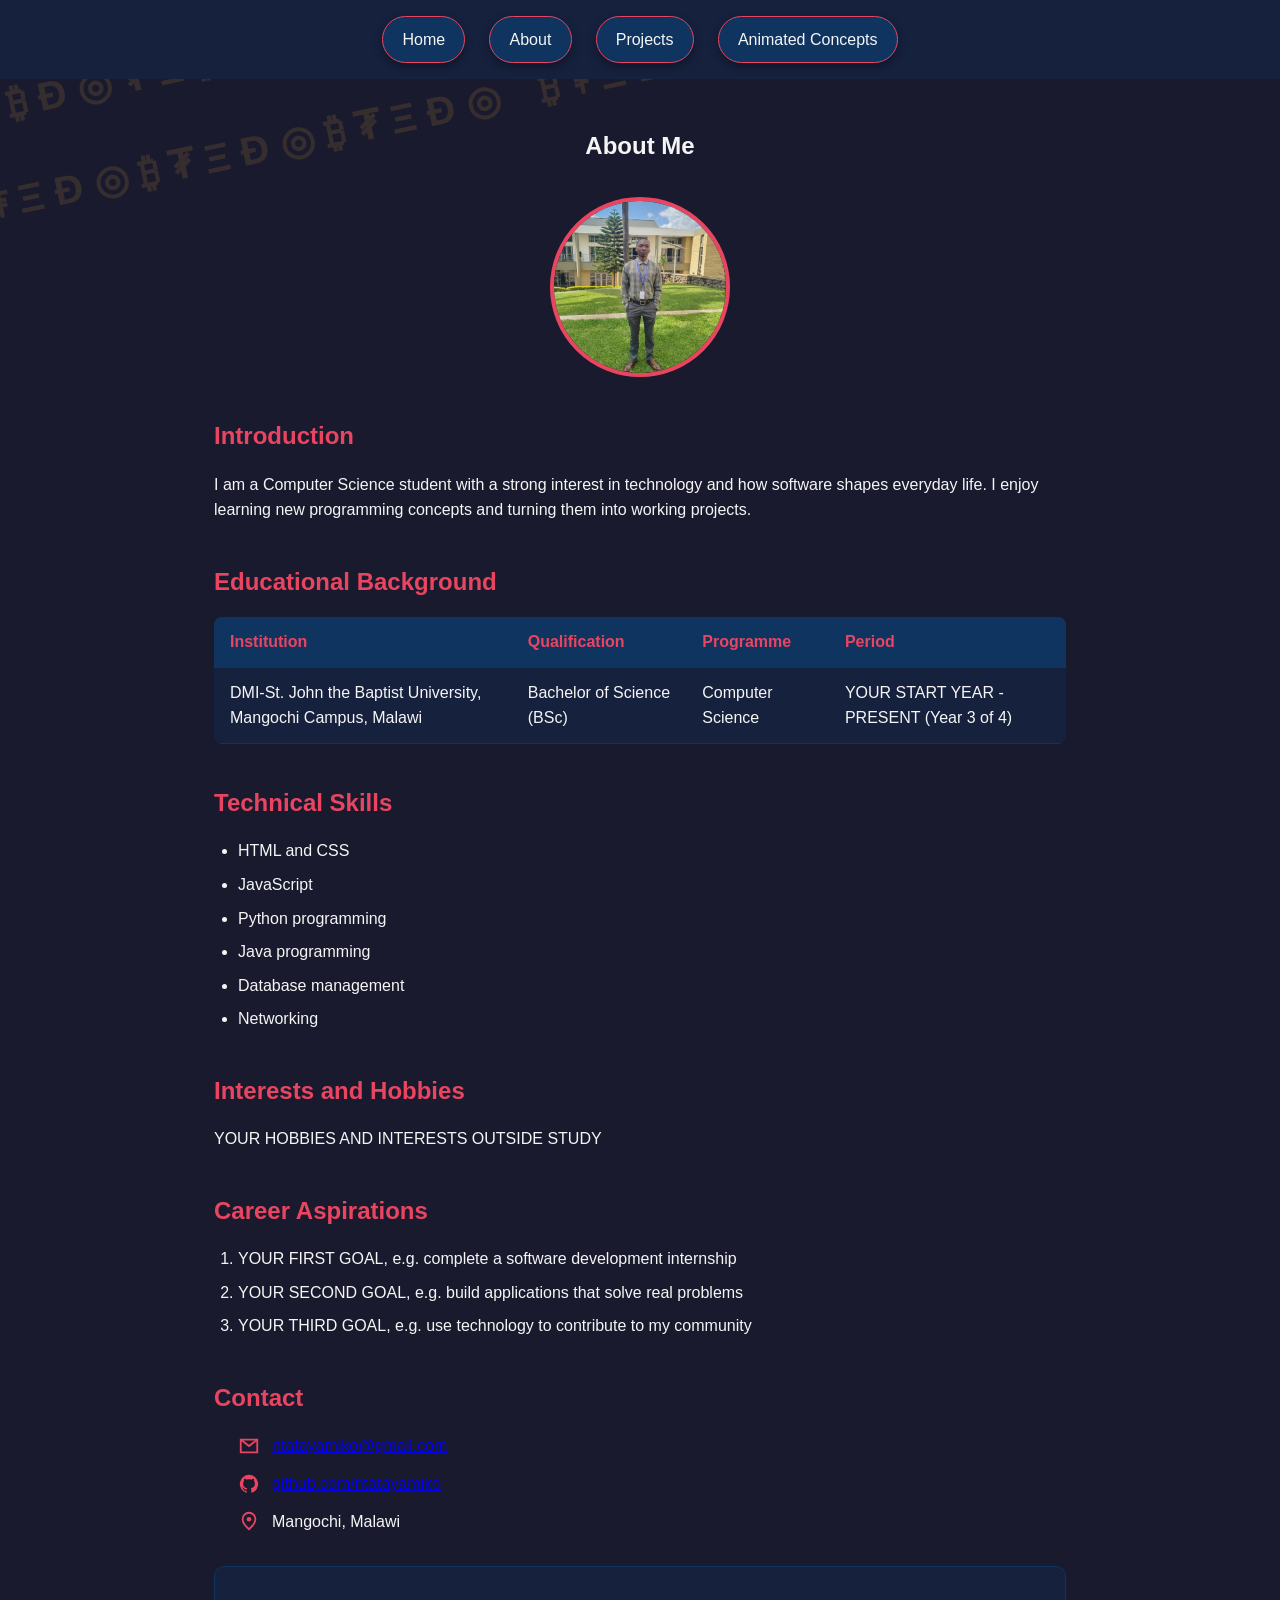
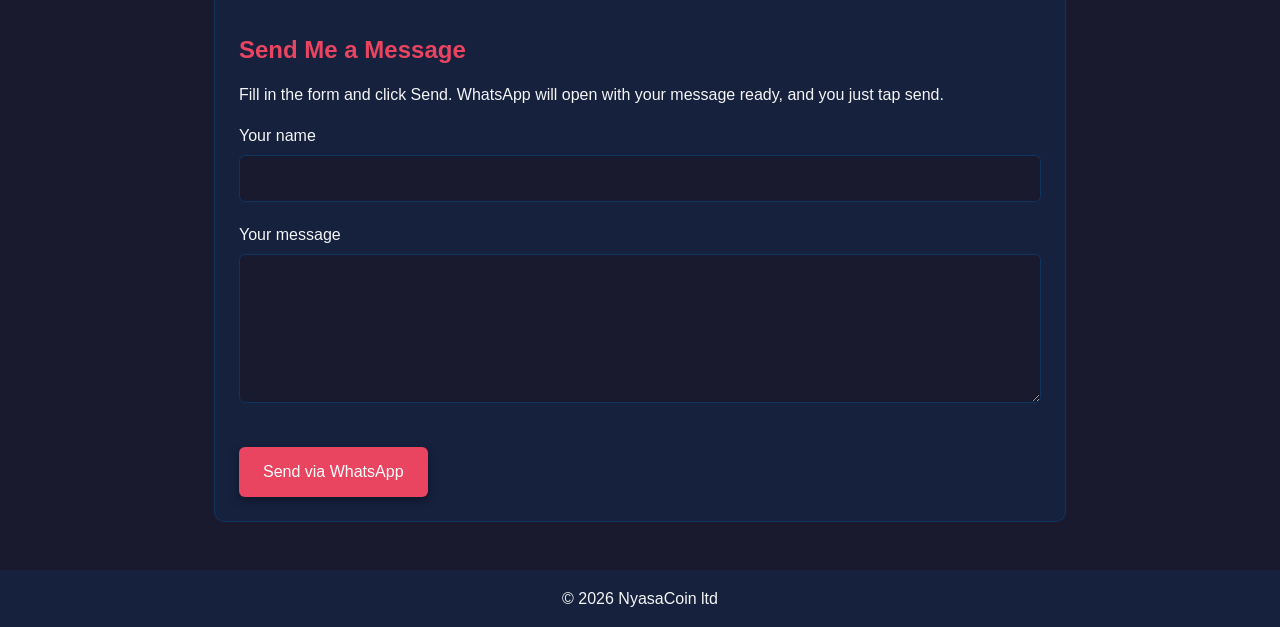
==== about.html @ 88084953 "new theme" ====
<!DOCTYPE html>
<html lang="en">
<head>
  <meta charset="UTF-8">
  <meta name="viewport" content="width=device-width, initial-scale=1.0">
  <title>About | Yamiko Ntata</title>
  <link rel="stylesheet" href="css/style.css">
</head>
<body>

  <header>
    <nav>
      <a href="index.html">Home</a>
      <a href="about.html">About</a>
      <a href="projects.html">Projects</a>
      <a href="animations.html">Animated Concepts</a>
    </nav>
  </header>

  <div class="coin-bg" aria-hidden="true">
  <div class="coin-line">
    <span>₿ Ξ ₮ ◎ Ð ₿ Ξ ₮ ◎ Ð ₿ Ξ ₮ ◎ Ð</span>
    <span>₿ Ξ ₮ ◎ Ð ₿ Ξ ₮ ◎ Ð ₿ Ξ ₮ ◎ Ð</span>
  </div>
  <div class="coin-line line-2">
    <span>Ð ◎ ₮ Ξ ₿ Ð ◎ ₮ Ξ ₿ Ð ◎ ₮ Ξ ₿</span>
    <span>Ð ◎ ₮ Ξ ₿ Ð ◎ ₮ Ξ ₿ Ð ◎ ₮ Ξ ₿</span>
  </div>
  <div class="coin-line line-3">
    <span>₿ NyasaCoin ltd ₮ Ξ Ð ◎ ₿ ₮ Ξ Ð ◎ ₿ ₮ Ξ Ð ◎</span>
    <span>₿ ₮ Ξ Ð ◎ ₿ ₮ Ξ Ð ◎ ₿ ₮ Ξ Ð ◎</span>
  </div>
  </div>

  <main>
    <section class="about">
      <h1>About Me</h1>

      <img src="images/profile.jpg" alt="Portrait photo of Yamiko Ntata" class="profile-photo">

      <h2>Introduction</h2>
      <p>I am a Computer Science student with a strong interest in technology and how software shapes everyday life. I enjoy learning new programming concepts and turning them into working projects.</p>

      <h2>Educational Background</h2>
    <div class="table-wrapper">
      <table>
    <thead>
          <tr>
            <th>Institution</th>
            <th>Qualification</th>
            <th>Programme</th>
            <th>Period</th>
          </tr>
        </thead>
        <tbody>
          <tr>
            <td>DMI-St. John the Baptist University, Mangochi Campus, Malawi</td>
            <td>Bachelor of Science (BSc)</td>
            <td>Computer Science</td>
            <td>YOUR START YEAR - PRESENT (Year 3 of 4)</td>
          </tr>
        </tbody>
      </table>
    </div>

      <h2>Technical Skills</h2>
      <ul>
        <li>HTML and CSS</li>
        <li>JavaScript</li>
        <li>Python programming</li>
        <li>Java programming</li>
        <li>Database management</li>
        <li>Networking</li>
      </ul>

      <h2>Interests and Hobbies</h2>
      <p>YOUR HOBBIES AND INTERESTS OUTSIDE STUDY</p>

      <h2>Career Aspirations</h2>
      <ol>
        <li>YOUR FIRST GOAL, e.g. complete a software development internship</li>
        <li>YOUR SECOND GOAL, e.g. build applications that solve real problems</li>
        <li>YOUR THIRD GOAL, e.g. use technology to contribute to my community</li>
      </ol>

      <h2>Contact</h2>
<ul class="contact-list">
  <li>
    <svg class="contact-icon" viewBox="0 0 24 24" aria-hidden="true">
      <path d="M3 5h18v14H3z" fill="none" stroke="currentColor" stroke-width="2"/>
      <path d="M3 5l9 7 9-7" fill="none" stroke="currentColor" stroke-width="2"/>
    </svg>
    <a href="mailto:ntatayamiko@gmail.com">ntatayamiko@gmail.com</a>
  </li>
  <li>
    <svg class="contact-icon" viewBox="0 0 24 24" aria-hidden="true">
      <path d="M12 2a10 10 0 0 0-3.16 19.49c.5.09.68-.22.68-.48v-1.7c-2.78.6-3.37-1.34-3.37-1.34-.45-1.16-1.11-1.47-1.11-1.47-.91-.62.07-.61.07-.61 1 .07 1.53 1.03 1.53 1.03.9 1.52 2.34 1.08 2.91.83.09-.65.35-1.08.63-1.33-2.22-.25-4.55-1.11-4.55-4.94 0-1.09.39-1.98 1.03-2.68-.1-.25-.45-1.27.1-2.64 0 0 .84-.27 2.75 1.02a9.6 9.6 0 0 1 5 0c1.91-1.29 2.75-1.02 2.75-1.02.55 1.37.2 2.39.1 2.64.64.7 1.03 1.59 1.03 2.68 0 3.84-2.34 4.68-4.57 4.93.36.31.68.92.68 1.85v2.74c0 .27.18.58.69.48A10 10 0 0 0 12 2z" fill="currentColor"/>
    </svg>
    <a href="https://github.com/ntatayamiko" target="_blank" rel="noopener">github.com/ntatayamiko</a>
  </li>
  <li>
    <svg class="contact-icon" viewBox="0 0 24 24" aria-hidden="true">
      <path d="M12 21s-7-6.2-7-11a7 7 0 0 1 14 0c0 4.8-7 11-7 11z" fill="none" stroke="currentColor" stroke-width="2"/>
      <circle cx="12" cy="10" r="2.5" fill="currentColor"/>
    </svg>
    <span>Mangochi, Malawi</span>
  </li>
</ul>

    <div class="message-box" id="contact-form">
      <h2>Send Me a Message</h2>
      <p>Fill in the form and click Send. WhatsApp will open with your message ready, and you just tap send.</p>

    <form id="whatsapp-form" class="admin-form">
      <label>Your name <input type="text" id="sender-name" required></label>
      <label>Your message <textarea id="sender-message" rows="5" required></textarea></label>
      <button type="submit" class="button">Send via WhatsApp</button>
    </form>
    </div>
    </section>
  </main>

  <footer>
    <p>&copy; 2026 NyasaCoin ltd</p>
  </footer>

</body>
</html>
---- css/style.css ----
/* Reset default browser spacing so layouts behave predictably */
* {
  box-sizing: border-box;
  margin: 0;
  padding: 0;
}

body {
  font-family: Arial, Helvetica, sans-serif;
  line-height: 1.6;
  color: #f5f5f5;
  background-color: #1a1a2e;
}

header nav {
  display: flex;
  justify-content: center;
  gap: 1.5rem;
  padding: 1rem;
  background-color: #16213e;
}

header nav a {
  color: #f5f5f5;
  text-decoration: none;
}

header nav a:hover {
  color: #e94560;
}

/* Hero section: photo as background with a dark overlay for readability */
.hero {
  min-height: 80vh;
  display: flex;
  flex-direction: column;
  justify-content: center;
  align-items: center;
  text-align: center;
  padding: 2rem;
  background-image:
    linear-gradient(rgba(26, 26, 46, 0.7), rgba(26, 26, 46, 0.9)),
    url("../images/background.jpg");
  background-size: cover;
  background-position: center;
}

.hero h1 {
  font-size: 3rem;
}

.button {
  display: inline-block;
  margin-top: 1.5rem;
  padding: 0.75rem 1.5rem;
  background-color: #e94560;
  color: #ffffff;
  text-decoration: none;
  border-radius: 6px;
  transition: transform 0.2s ease;
}

.button:hover {
  transform: scale(1.05);
}

footer {
  text-align: center;
  padding: 1rem;
  background-color: #16213e;
}

#typed-text {
  border-right: 3px solid #e94560;
  padding-right: 4px;
  animation: blink 0.8s step-end infinite;
}

@keyframes blink {
  50% {
    border-color: transparent;
  }
}

/* About page layout */
.about {
  max-width: 900px;
  margin: 0 auto;
  padding: 3rem 1.5rem;
}

.about h1 {
  text-align: center;
  margin-bottom: 2rem;
}

.about h2 {
  color: #e94560;
  margin-top: 2.5rem;
  margin-bottom: 1rem;
}

.about ul,
.about ol {
  margin-left: 1.5rem;
}

.about li {
  margin-bottom: 0.5rem;
}

/* Profile photo: circular crop with a border */
.profile-photo {
  display: block;
  width: 180px;
  height: 180px;
  object-fit: cover;
  border-radius: 50%;
  border: 4px solid #e94560;
  margin: 0 auto 2rem;
}

/* Education table */
table {
  width: 100%;
  border-collapse: collapse;
  background-color: #16213e;
  border-radius: 8px;
  overflow: hidden;
}

th,
td {
  padding: 0.75rem 1rem;
  text-align: left;
  border-bottom: 1px solid #0f3460;
}

th {
  background-color: #0f3460;
  color: #e94560;
}

tbody tr:hover {
  background-color: #1f2b4d;
}

/* On small screens, let the table scroll sideways instead of squashing */
@media (max-width: 600px) {
  .table-wrapper {
    overflow-x: auto;
  }
}

/* Animated Concepts page */
.animations-page {
  max-width: 900px;
  margin: 0 auto;
  padding: 3rem 1.5rem;
}

.animations-page h1 {
  text-align: center;
  margin-bottom: 2rem;
}

.demo-block {
  background-color: #16213e;
  border-radius: 8px;
  padding: 1.5rem;
  margin-bottom: 2rem;
}

.demo-block h2 {
  color: #e94560;
  margin-bottom: 1rem;
}

/* Scroll reveal: hidden until JavaScript adds "visible" */
.reveal {
  opacity: 0;
  transform: translateY(30px);
  transition: opacity 0.6s ease, transform 0.6s ease;
}

.reveal.visible {
  opacity: 1;
  transform: translateY(0);
}

/* Hover effects */
.card-row {
  display: flex;
  flex-wrap: wrap;
  gap: 1rem;
}

.demo-card {
  flex: 1 1 200px;
  padding: 1.5rem;
  background-color: #0f3460;
  border-radius: 8px;
  transition: transform 0.3s ease, box-shadow 0.3s ease, background-color 0.3s ease;
}

.demo-card:hover {
  transform: scale(1.05);
  box-shadow: 0 8px 20px rgba(233, 69, 96, 0.4);
}

.demo-card:nth-child(3):hover {
  background-color: #e94560;
}

/* Skill bars */
.skill {
  margin-bottom: 1rem;
}

.skill-track {
  background-color: #1a1a2e;
  border-radius: 999px;
  height: 14px;
  overflow: hidden;
}

.skill-fill {
  height: 100%;
  width: 0;
  background-color: #e94560;
  border-radius: 999px;
  transition: width 1.2s ease;
}

/* Respect users who turn off motion in their device settings */
@media (prefers-reduced-motion: reduce) {
  .reveal,
  .skill-fill,
  .demo-card {
    transition: none;
  }
}

/* Projects page */
.projects {
  max-width: 1000px;
  margin: 0 auto;
  padding: 3rem 1.5rem;
}

.projects > h1 {
  text-align: center;
  margin-bottom: 1rem;
}

.projects > p {
  text-align: center;
  margin-bottom: 2rem;
}

/* Project cards: lift and glow on hover */
.project-card {
  background-color: #16213e;
  border: 1px solid #0f3460;
  border-radius: 10px;
  padding: 1.5rem;
  margin-bottom: 2rem;
  transition: transform 0.3s ease, box-shadow 0.3s ease;
}

.project-card:hover {
  transform: translateY(-6px);
  box-shadow: 0 10px 25px rgba(233, 69, 96, 0.3);
}

.project-card img {
  display: block;
  width: 100%;
  height: auto;
  border-radius: 8px;
  margin-bottom: 1rem;
}

.project-card h2 {
  color: #e94560;
  margin-bottom: 0.75rem;
}

.project-card ul {
  margin-left: 1.5rem;
  margin-bottom: 1rem;
}

/* Keep the navigation bar visible at the top while scrolling */
header {
  position: sticky;
  top: 0;
  z-index: 100;
  background-color: #16213e;
}

/* Navigation links styled as buttons */
header nav a {
  display: inline-block;
  padding: 0.6rem 1.2rem;
  color: #f5f5f5;
  background-color: #0f3460;
  border: 1px solid #e94560;
  border-radius: 999px;
  text-decoration: none;
  transition: background-color 0.3s ease, transform 0.2s ease;
}

header nav a:hover {
  background-color: #e94560;
  transform: translateY(-2px);
}

/* Highlight the link for the page the visitor is on */
header nav a[aria-current="page"] {
  background-color: #e94560;
}

/* Floating nav buttons: a gentle bob, lifting and glowing on hover */
@keyframes float {
  0%, 100% {
    transform: translateY(0);
  }
  50% {
    transform: translateY(-4px);
  }
}

header nav a {
  animation: float 3s ease-in-out infinite;
  box-shadow: 0 4px 10px rgba(0, 0, 0, 0.35);
}

header nav a:hover {
  transform: translateY(-6px);
  box-shadow: 0 10px 22px rgba(233, 69, 96, 0.45);
  animation-play-state: paused;
}

/* Respect visitors who turn off motion */
@media (prefers-reduced-motion: reduce) {
  header nav a {
    animation: none;
  }
}

/* Shared floating motion for buttons and containers */
@keyframes float-soft {
  0%, 100% {
    transform: translateY(0);
  }
  50% {
    transform: translateY(-3px);
  }
}

/* Buttons across all pages */
.button {
  animation: float-soft 3s ease-in-out infinite;
  box-shadow: 0 4px 10px rgba(0, 0, 0, 0.35);
}

.button:hover {
  transform: translateY(-5px);
  box-shadow: 0 10px 22px rgba(233, 69, 96, 0.45);
  animation-play-state: paused;
}

/* Containers: a slower bob, with the shadow lifting on hover */
.project-card,
.demo-card,
.demo-block {
  animation: float-soft 6s ease-in-out infinite;
  box-shadow: 0 6px 16px rgba(0, 0, 0, 0.3);
}

.project-card:hover,
.demo-card:hover,
.demo-block:hover {
  animation-play-state: paused;
  box-shadow: 0 12px 28px rgba(233, 69, 96, 0.35);
}

/* Respect visitors who turn off motion */
@media (prefers-reduced-motion: reduce) {
  .button,
  .project-card,
  .demo-card,
  .demo-block {
    animation: none;
  }
}

/* Crypto coin background: tilted rows of coins scrolling in opposite directions */
.coin-bg {
  position: absolute;
  inset: -20%;
  overflow: hidden;
  opacity: 0.12;
  transform: rotate(-12deg);
  pointer-events: none;
  z-index: 0;
}

/* Keep the page content above the coins */
.content > main,
.content > footer {
  position: relative;
  z-index: 1;
}

.coin-line {
  display: flex;
  width: max-content;
  margin: 2rem 0;
  animation: coin-scroll 30s linear infinite;
}

.coin-line span {
  padding-right: 2.5rem;
  font-size: 2.5rem;
  font-weight: bold;
  color: #f7b731;
  white-space: nowrap;
}

.coin-line.line-2 {
  animation-direction: reverse;
  animation-duration: 45s;
}

.coin-line.line-3 {
  animation-duration: 20s;
}

@keyframes coin-scroll {
  from {
    transform: translateX(0);
  }
  to {
    transform: translateX(-50%);
  }
}

/* Respect visitors who turn off motion */
@media (prefers-reduced-motion: reduce) {
  .coin-line {
    animation: none;
  }
}

/* Contact message box on the About page */
.message-box {
  margin-top: 2rem;
  padding: 1.5rem;
  background-color: #16213e;
  border: 1px solid #0f3460;
  border-radius: 10px;
}

.message-box h2 {
  color: #e94560;
  margin-bottom: 0.75rem;
}

.message-box p {
  margin-bottom: 1rem;
}

/* Contact form: stack the fields vertically */
#whatsapp-form {
  display: flex;
  flex-direction: column;
  gap: 1.25rem;
  margin-top: 1rem;
}

#whatsapp-form label {
  display: flex;
  flex-direction: column;
  gap: 0.4rem;
  color: #f5f5f5;
}

#whatsapp-form input,
#whatsapp-form textarea {
  width: 100%;
  padding: 0.6rem;
  border-radius: 6px;
  border: 1px solid #0f3460;
  background-color: #1a1a2e;
  color: #f5f5f5;
  font: inherit;
}

#whatsapp-form textarea {
  min-height: 140px;
  resize: vertical;
}

#whatsapp-form .button {
  align-self: flex-start;
  border: none;
  cursor: pointer;
  font: inherit;
}

/* Contact list with icons */
.contact-list {
  list-style: none;
  margin-left: 0;
}

.contact-list li {
  display: flex;
  align-items: center;
  gap: 0.75rem;
  margin-bottom: 0.75rem;
}

.contact-icon {
  width: 22px;
  height: 22px;
  flex-shrink: 0;
  color: #e94560;
}

.contact-list a:hover .contact-icon,
.contact-list li:hover .contact-icon {
  transform: scale(1.15);
  transition: transform 0.2s ease;
}
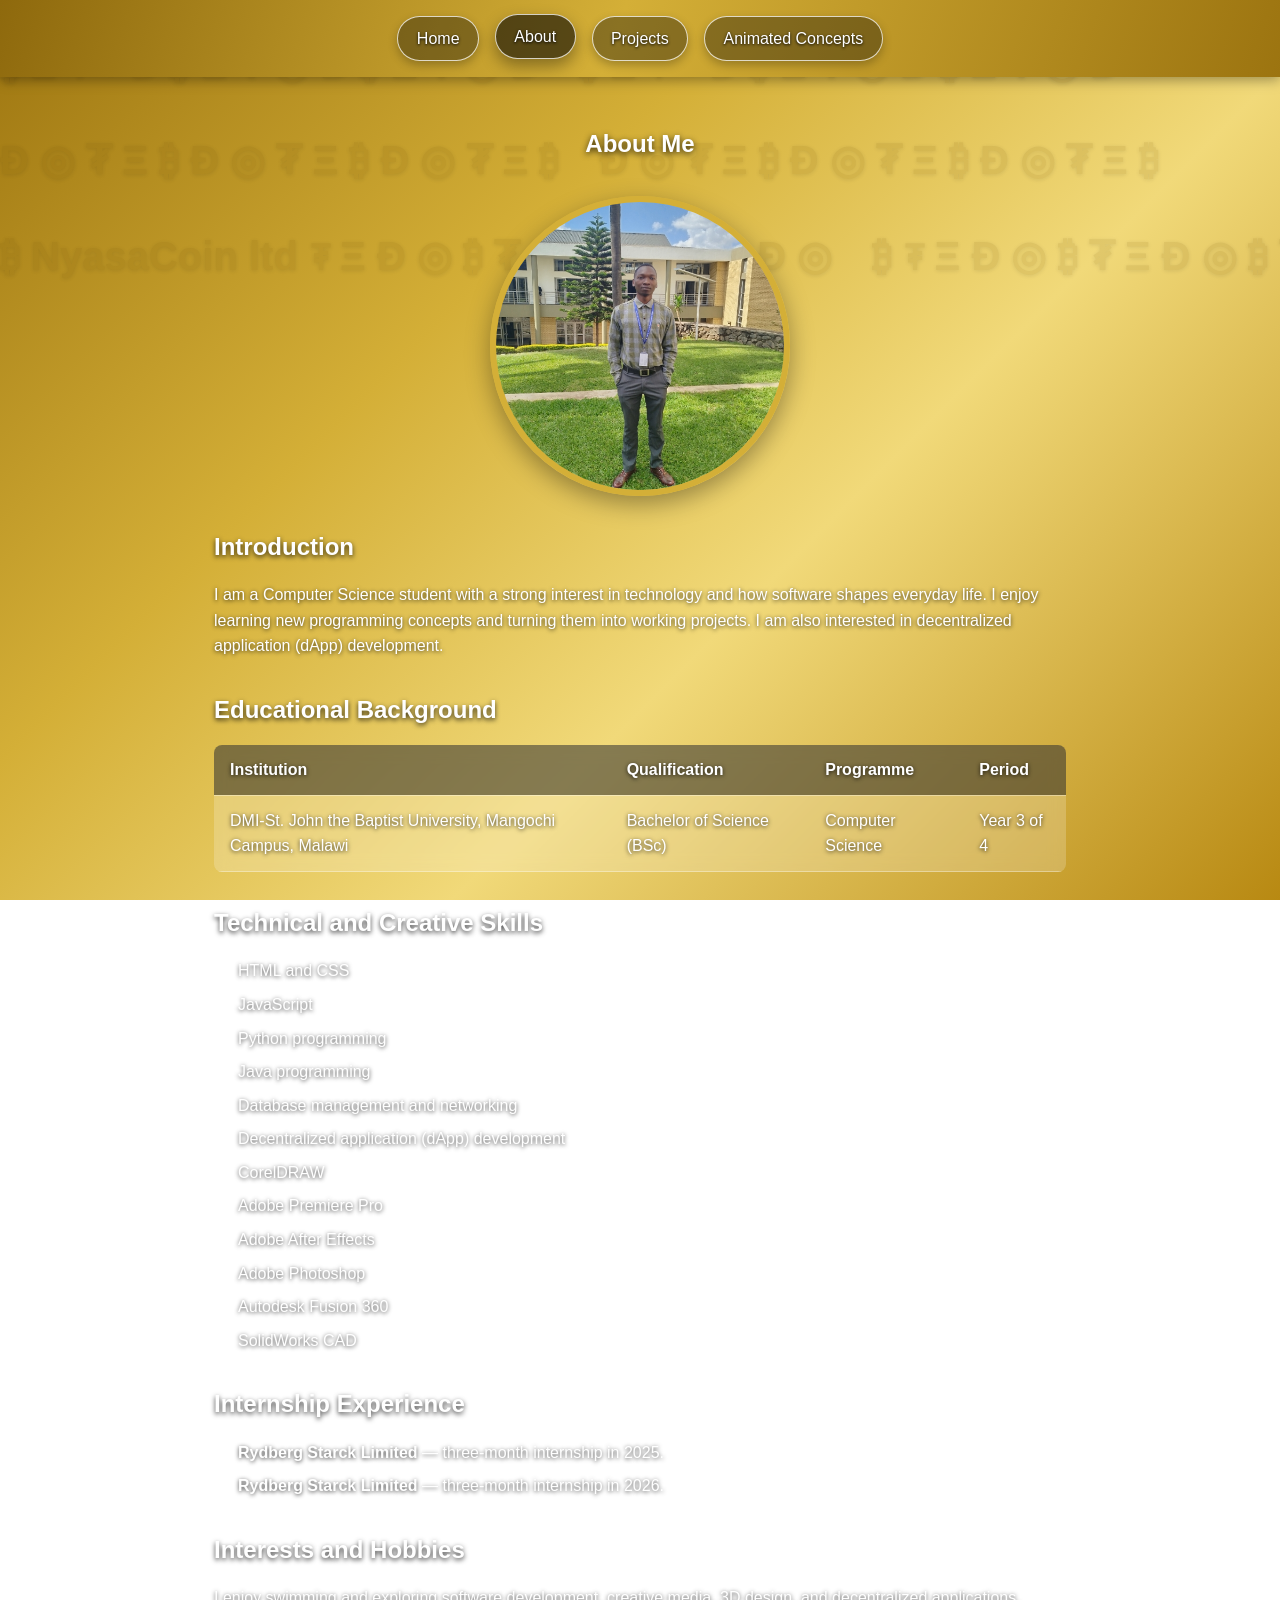
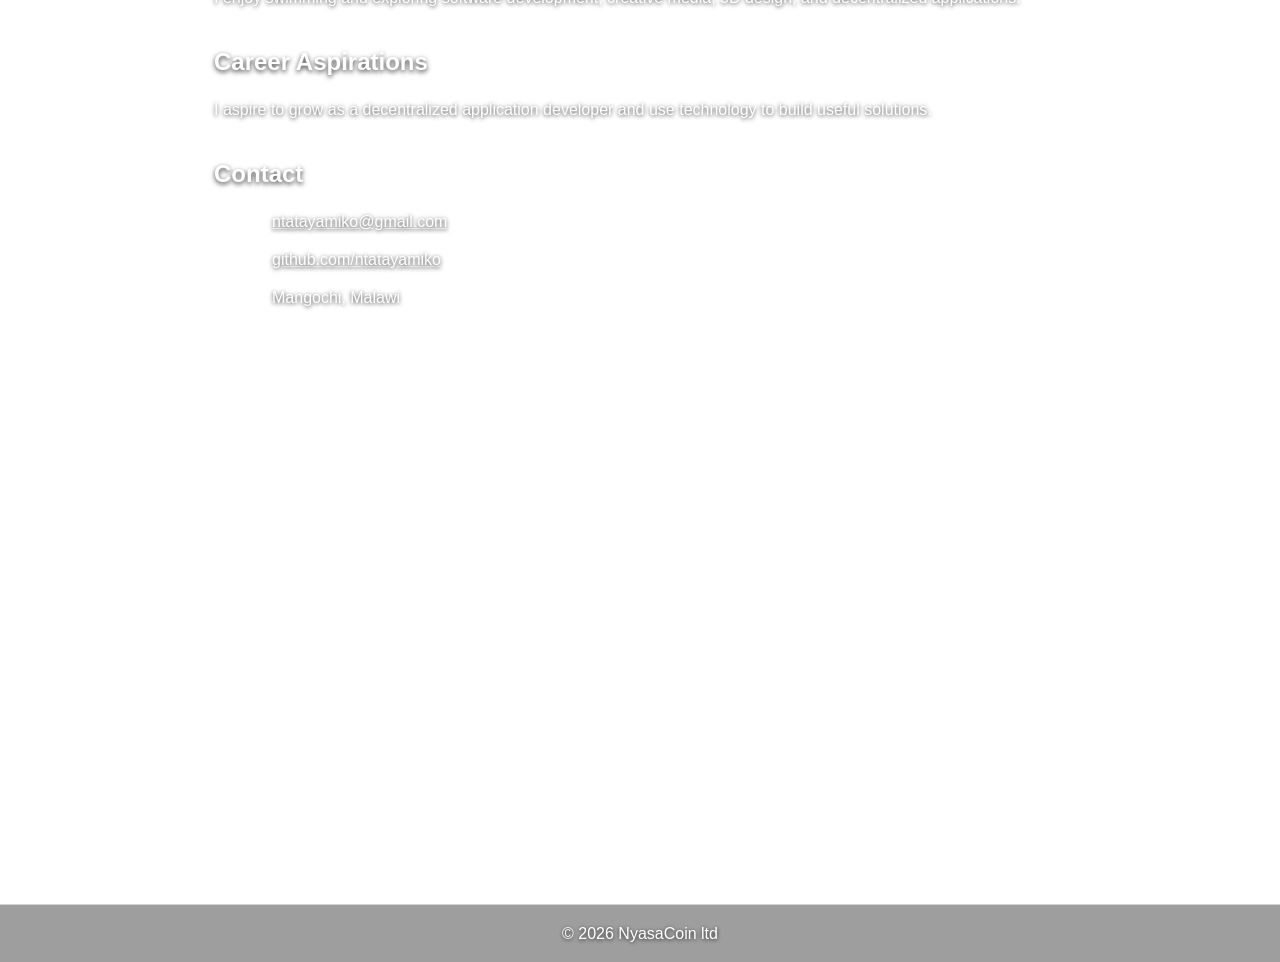
==== commit 981d192d: "Add creative and CAD skills, dApp development, internship history, and swimming hobby to About page" ====
--- a/about.html
+++ b/about.html
@@ -7,116 +7,121 @@
   <link rel="stylesheet" href="css/style.css">
 </head>
 <body>
-
   <header>
     <nav>
       <a href="index.html">Home</a>
-      <a href="about.html">About</a>
+      <a href="about.html" aria-current="page">About</a>
       <a href="projects.html">Projects</a>
       <a href="animations.html">Animated Concepts</a>
     </nav>
   </header>
 
   <div class="coin-bg" aria-hidden="true">
-  <div class="coin-line">
-    <span>₿ Ξ ₮ ◎ Ð ₿ Ξ ₮ ◎ Ð ₿ Ξ ₮ ◎ Ð</span>
-    <span>₿ Ξ ₮ ◎ Ð ₿ Ξ ₮ ◎ Ð ₿ Ξ ₮ ◎ Ð</span>
-  </div>
-  <div class="coin-line line-2">
-    <span>Ð ◎ ₮ Ξ ₿ Ð ◎ ₮ Ξ ₿ Ð ◎ ₮ Ξ ₿</span>
-    <span>Ð ◎ ₮ Ξ ₿ Ð ◎ ₮ Ξ ₿ Ð ◎ ₮ Ξ ₿</span>
-  </div>
-  <div class="coin-line line-3">
-    <span>₿ NyasaCoin ltd ₮ Ξ Ð ◎ ₿ ₮ Ξ Ð ◎ ₿ ₮ Ξ Ð ◎</span>
-    <span>₿ ₮ Ξ Ð ◎ ₿ ₮ Ξ Ð ◎ ₿ ₮ Ξ Ð ◎</span>
-  </div>
+    <div class="coin-line">
+      <span>₿ Ξ ₮ ◎ Ð ₿ Ξ ₮ ◎ Ð ₿ Ξ ₮ ◎ Ð</span>
+      <span>₿ Ξ ₮ ◎ Ð ₿ Ξ ₮ ◎ Ð ₿ Ξ ₮ ◎ Ð</span>
+    </div>
+    <div class="coin-line line-2">
+      <span>Ð ◎ ₮ Ξ ₿ Ð ◎ ₮ Ξ ₿ Ð ◎ ₮ Ξ ₿</span>
+      <span>Ð ◎ ₮ Ξ ₿ Ð ◎ ₮ Ξ ₿ Ð ◎ ₮ Ξ ₿</span>
+    </div>
+    <div class="coin-line line-3">
+      <span>₿ NyasaCoin ltd ₮ Ξ Ð ◎ ₿ ₮ Ξ Ð ◎ ₿ ₮ Ξ Ð ◎</span>
+      <span>₿ ₮ Ξ Ð ◎ ₿ ₮ Ξ Ð ◎ ₿ ₮ Ξ Ð ◎</span>
+    </div>
   </div>
 
   <main>
     <section class="about">
       <h1>About Me</h1>
-
       <img src="images/profile.jpg" alt="Portrait photo of Yamiko Ntata" class="profile-photo">
 
       <h2>Introduction</h2>
-      <p>I am a Computer Science student with a strong interest in technology and how software shapes everyday life. I enjoy learning new programming concepts and turning them into working projects.</p>
+      <p>I am a Computer Science student with a strong interest in technology and how software shapes everyday life. I enjoy learning new programming concepts and turning them into working projects. I am also interested in decentralized application (dApp) development.</p>
 
       <h2>Educational Background</h2>
-    <div class="table-wrapper">
-      <table>
-    <thead>
-          <tr>
-            <th>Institution</th>
-            <th>Qualification</th>
-            <th>Programme</th>
-            <th>Period</th>
-          </tr>
-        </thead>
-        <tbody>
-          <tr>
-            <td>DMI-St. John the Baptist University, Mangochi Campus, Malawi</td>
-            <td>Bachelor of Science (BSc)</td>
-            <td>Computer Science</td>
-            <td>YOUR START YEAR - PRESENT (Year 3 of 4)</td>
-          </tr>
-        </tbody>
-      </table>
-    </div>
+      <div class="table-wrapper">
+        <table>
+          <thead>
+            <tr>
+              <th>Institution</th>
+              <th>Qualification</th>
+              <th>Programme</th>
+              <th>Period</th>
+            </tr>
+          </thead>
+          <tbody>
+            <tr>
+              <td>DMI-St. John the Baptist University, Mangochi Campus, Malawi</td>
+              <td>Bachelor of Science (BSc)</td>
+              <td>Computer Science</td>
+              <td>Year 3 of 4</td>
+            </tr>
+          </tbody>
+        </table>
+      </div>
 
-      <h2>Technical Skills</h2>
+      <h2>Technical and Creative Skills</h2>
       <ul>
         <li>HTML and CSS</li>
         <li>JavaScript</li>
         <li>Python programming</li>
         <li>Java programming</li>
-        <li>Database management</li>
-        <li>Networking</li>
+        <li>Database management and networking</li>
+        <li>Decentralized application (dApp) development</li>
+        <li>CorelDRAW</li>
+        <li>Adobe Premiere Pro</li>
+        <li>Adobe After Effects</li>
+        <li>Adobe Photoshop</li>
+        <li>Autodesk Fusion 360</li>
+        <li>SolidWorks CAD</li>
+      </ul>
+
+      <h2>Internship Experience</h2>
+      <ul>
+        <li><strong>Rydberg Starck Limited</strong> — three-month internship in 2025.</li>
+        <li><strong>Rydberg Starck Limited</strong> — three-month internship in 2026.</li>
       </ul>
 
       <h2>Interests and Hobbies</h2>
-      <p>YOUR HOBBIES AND INTERESTS OUTSIDE STUDY</p>
+      <p>I enjoy swimming and exploring software development, creative media, 3D design, and decentralized applications.</p>
 
       <h2>Career Aspirations</h2>
-      <ol>
-        <li>YOUR FIRST GOAL, e.g. complete a software development internship</li>
-        <li>YOUR SECOND GOAL, e.g. build applications that solve real problems</li>
-        <li>YOUR THIRD GOAL, e.g. use technology to contribute to my community</li>
-      </ol>
+      <p>I aspire to grow as a decentralized application developer and use technology to build useful solutions.</p>
 
       <h2>Contact</h2>
-<ul class="contact-list">
-  <li>
-    <svg class="contact-icon" viewBox="0 0 24 24" aria-hidden="true">
-      <path d="M3 5h18v14H3z" fill="none" stroke="currentColor" stroke-width="2"/>
-      <path d="M3 5l9 7 9-7" fill="none" stroke="currentColor" stroke-width="2"/>
-    </svg>
-    <a href="mailto:ntatayamiko@gmail.com">ntatayamiko@gmail.com</a>
-  </li>
-  <li>
-    <svg class="contact-icon" viewBox="0 0 24 24" aria-hidden="true">
-      <path d="M12 2a10 10 0 0 0-3.16 19.49c.5.09.68-.22.68-.48v-1.7c-2.78.6-3.37-1.34-3.37-1.34-.45-1.16-1.11-1.47-1.11-1.47-.91-.62.07-.61.07-.61 1 .07 1.53 1.03 1.53 1.03.9 1.52 2.34 1.08 2.91.83.09-.65.35-1.08.63-1.33-2.22-.25-4.55-1.11-4.55-4.94 0-1.09.39-1.98 1.03-2.68-.1-.25-.45-1.27.1-2.64 0 0 .84-.27 2.75 1.02a9.6 9.6 0 0 1 5 0c1.91-1.29 2.75-1.02 2.75-1.02.55 1.37.2 2.39.1 2.64.64.7 1.03 1.59 1.03 2.68 0 3.84-2.34 4.68-4.57 4.93.36.31.68.92.68 1.85v2.74c0 .27.18.58.69.48A10 10 0 0 0 12 2z" fill="currentColor"/>
-    </svg>
-    <a href="https://github.com/ntatayamiko" target="_blank" rel="noopener">github.com/ntatayamiko</a>
-  </li>
-  <li>
-    <svg class="contact-icon" viewBox="0 0 24 24" aria-hidden="true">
-      <path d="M12 21s-7-6.2-7-11a7 7 0 0 1 14 0c0 4.8-7 11-7 11z" fill="none" stroke="currentColor" stroke-width="2"/>
-      <circle cx="12" cy="10" r="2.5" fill="currentColor"/>
-    </svg>
-    <span>Mangochi, Malawi</span>
-  </li>
-</ul>
+      <ul class="contact-list">
+        <li>
+          <svg class="contact-icon" viewBox="0 0 24 24" aria-hidden="true">
+            <path d="M3 5h18v14H3z" fill="none" stroke="currentColor" stroke-width="2"/>
+            <path d="m3 5 9 7 9-7" fill="none" stroke="currentColor" stroke-width="2"/>
+          </svg>
+          <a href="mailto:ntatayamiko@gmail.com">ntatayamiko@gmail.com</a>
+        </li>
+        <li>
+          <svg class="contact-icon" viewBox="0 0 24 24" aria-hidden="true">
+            <path d="M12 2a10 10 0 0 0-3.16 19.49c.5.09.68-.22.68-.48v-1.7c-2.78.6-3.37-1.34-3.37-1.34-.45-1.16-1.11-1.47-1.11-1.47-.91-.62.07-.61.07-.61 1 .07 1.53 1.03 1.53 1.03.9 1.52 2.34 1.08 2.91.83.09-.65.35-1.08.63-1.33-2.22-.25-4.55-1.11-4.55-4.94 0-1.09.39-1.98 1.03-2.68-.1-.25-.45-1.27.1-2.64 0 0 .84-.27 2.75 1.02a9.6 9.6 0 0 1 5 0c1.91-1.29 2.75-1.02 2.75-1.02.55 1.37.2 2.39.1 2.64.64.7 1.03 1.59 1.03 2.68 0 3.84-2.34 4.68-4.57 4.93.36.31.68.92.68 1.85v2.74c0 .27.18.58.69.48A10 10 0 0 0 12 2z" fill="currentColor"/>
+          </svg>
+          <a href="https://github.com/ntatayamiko" target="_blank" rel="noopener">github.com/ntatayamiko</a>
+        </li>
+        <li>
+          <svg class="contact-icon" viewBox="0 0 24 24" aria-hidden="true">
+            <path d="M12 21s-7-6.2-7-11a7 7 0 0 1 14 0c0 4.8-7 11-7 11z" fill="none" stroke="currentColor" stroke-width="2"/>
+            <circle cx="12" cy="10" r="2.5" fill="currentColor"/>
+          </svg>
+          <span>Mangochi, Malawi</span>
+        </li>
+      </ul>
 
-    <div class="message-box" id="contact-form">
-      <h2>Send Me a Message</h2>
-      <p>Fill in the form and click Send. WhatsApp will open with your message ready, and you just tap send.</p>
-
-    <form id="whatsapp-form" class="admin-form">
-      <label>Your name <input type="text" id="sender-name" required></label>
-      <label>Your message <textarea id="sender-message" rows="5" required></textarea></label>
-      <button type="submit" class="button">Send via WhatsApp</button>
-    </form>
-    </div>
+      <div class="message-box" id="contact-form">
+        <h2>Send Me a Message</h2>
+        <p>Fill in the form and click Send. WhatsApp will open with your message ready, and you just tap send.</p>
+        <form id="whatsapp-form" class="admin-form">
+          <label>Your name <input type="text" id="sender-name" required></label>
+          <label>Your message <textarea id="sender-message" rows="5" required></textarea></label>
+          <button type="submit" class="button">Send via WhatsApp</button>
+        </form>
+      </div>
     </section>
   </main>
 
@@ -124,5 +129,6 @@
     <p>&copy; 2026 NyasaCoin ltd</p>
   </footer>
 
+  <script src="js/script.js"></script>
 </body>
-</html>+</html>
--- a/css/style.css
+++ b/css/style.css
@@ -1,182 +1,341 @@
-/* Reset default browser spacing so layouts behave predictably */
+/* Gold palette with translucent white panels and white typography. */
+:root {
+  --gold: #d4af37;
+  --gold-light: #fff1a8;
+  --gold-deep: #9c7410;
+  --glass: rgba(255, 255, 255, 0.2);
+  --glass-strong: rgba(255, 255, 255, 0.3);
+  --white: #ffffff;
+  --shadow: rgba(0, 0, 0, 0.78);
+}
+
+/* Reset and page layout */
 * {
   box-sizing: border-box;
   margin: 0;
   padding: 0;
 }
 
+html {
+  min-height: 100%;
+}
+
 body {
+  min-height: 100vh;
+  display: flex;
+  flex-direction: column;
+  position: relative;
   font-family: Arial, Helvetica, sans-serif;
   line-height: 1.6;
-  color: #f5f5f5;
-  background-color: #1a1a2e;
+  color: var(--white);
+  text-shadow: 0 1px 4px var(--shadow);
+  background: linear-gradient(135deg, #9d7510 0%, #d4af37 35%, #f1d979 62%, #b88912 100%);
+  background-attachment: fixed;
+}
+
+body > :not(.coin-bg),
+.layout {
+  position: relative;
+  z-index: 1;
+}
+
+.content,
+.layout {
+  flex: 1;
+  display: flex;
+  flex-direction: column;
+}
+
+.content > main,
+.layout main {
+  flex: 1;
+}
+
+/* Sticky navigation; footer remains in normal document flow. */
+header {
+  position: sticky;
+  top: 0;
+  z-index: 10;
+  background: linear-gradient(110deg, #8e690d, #d4af37 48%, #9c7410);
+  box-shadow: 0 3px 12px rgba(0, 0, 0, 0.35);
 }
 
 header nav {
   display: flex;
   justify-content: center;
-  gap: 1.5rem;
+  flex-wrap: wrap;
+  gap: 1rem;
   padding: 1rem;
-  background-color: #16213e;
 }
 
 header nav a {
-  color: #f5f5f5;
+  display: inline-block;
+  padding: 0.55rem 1.15rem;
+  color: var(--white);
+  background: rgba(0, 0, 0, 0.35);
+  border: 1px solid rgba(255, 255, 255, 0.75);
+  border-radius: 999px;
   text-decoration: none;
-}
-
-header nav a:hover {
-  color: #e94560;
-}
-
-/* Hero section: photo as background with a dark overlay for readability */
+  text-shadow: 0 1px 3px #000000;
+  box-shadow: 0 4px 10px rgba(0, 0, 0, 0.25);
+  transition: transform 0.2s ease, box-shadow 0.2s ease, background 0.2s ease;
+}
+
+header nav a:hover,
+header nav a[aria-current="page"] {
+  color: var(--white);
+  background: rgba(0, 0, 0, 0.58);
+  transform: translateY(-2px);
+  box-shadow: 0 7px 16px rgba(0, 0, 0, 0.35);
+}
+
+/* Home hero */
 .hero {
-  min-height: 80vh;
+  min-height: 85vh;
   display: flex;
   flex-direction: column;
   justify-content: center;
   align-items: center;
+  gap: 0.7rem;
+  padding: 3rem 2rem;
   text-align: center;
-  padding: 2rem;
+  background-color: #9d7510;
   background-image:
-    linear-gradient(rgba(26, 26, 46, 0.7), rgba(26, 26, 46, 0.9)),
+    linear-gradient(rgba(0, 0, 0, 0.42), rgba(0, 0, 0, 0.5)),
     url("../images/background.jpg");
   background-size: cover;
   background-position: center;
+  background-repeat: no-repeat;
 }
 
 .hero h1 {
-  font-size: 3rem;
-}
-
+  font-size: clamp(4rem, 10vw, 8rem);
+  line-height: 1.05;
+  color: var(--white);
+  text-shadow: 0 4px 18px rgba(0, 0, 0, 0.9);
+}
+
+.hero p {
+  max-width: 850px;
+  color: var(--white);
+  font-size: 1.1rem;
+  text-shadow: 0 2px 8px rgba(0, 0, 0, 0.95);
+}
+
+#typed-text {
+  border-right: 3px solid var(--white);
+  padding-right: 4px;
+  animation: blink 0.8s step-end infinite;
+}
+
+@keyframes blink {
+  50% { border-color: transparent; }
+}
+
+/* Buttons */
 .button {
   display: inline-block;
-  margin-top: 1.5rem;
+  margin-top: 1.25rem;
   padding: 0.75rem 1.5rem;
-  background-color: #e94560;
-  color: #ffffff;
+  color: var(--white);
+  background: rgba(0, 0, 0, 0.58);
+  border: 1px solid rgba(255, 255, 255, 0.8);
+  border-radius: 8px;
   text-decoration: none;
-  border-radius: 6px;
-  transition: transform 0.2s ease;
+  font: inherit;
+  font-weight: 700;
+  text-shadow: 0 1px 3px #000000;
+  box-shadow: 0 4px 10px rgba(0, 0, 0, 0.25);
+  transition: transform 0.2s ease, box-shadow 0.2s ease;
 }
 
 .button:hover {
-  transform: scale(1.05);
-}
-
+  color: var(--white);
+  transform: translateY(-3px);
+  box-shadow: 0 9px 20px rgba(0, 0, 0, 0.38);
+}
+
+/* Footer is not fixed or sticky. */
 footer {
+  position: relative;
+  z-index: 2;
+  flex-shrink: 0;
+  margin-top: auto;
+  padding: 1rem;
   text-align: center;
-  padding: 1rem;
-  background-color: #16213e;
-}
-
-#typed-text {
-  border-right: 3px solid #e94560;
-  padding-right: 4px;
-  animation: blink 0.8s step-end infinite;
-}
-
-@keyframes blink {
-  50% {
-    border-color: transparent;
-  }
-}
-
-/* About page layout */
+  color: var(--white);
+  background: rgba(0, 0, 0, 0.38);
+  border-top: 1px solid rgba(255, 255, 255, 0.55);
+}
+
+/* About page */
 .about {
   max-width: 900px;
   margin: 0 auto;
   padding: 3rem 1.5rem;
 }
 
-.about h1 {
+.about h1,
+.animations-page h1,
+.projects > h1 {
+  margin-bottom: 2rem;
   text-align: center;
-  margin-bottom: 2rem;
-}
-
-.about h2 {
-  color: #e94560;
-  margin-top: 2.5rem;
+  color: var(--white);
+  text-shadow: 0 2px 6px var(--shadow);
+}
+
+.about h2,
+.demo-block h2,
+.project-card h2 {
+  margin-top: 2rem;
   margin-bottom: 1rem;
+  color: var(--white);
+  text-shadow: 0 2px 5px var(--shadow);
 }
 
 .about ul,
-.about ol {
+.about ol,
+.project-card ul {
   margin-left: 1.5rem;
 }
 
-.about li {
+.about li,
+.project-card li {
   margin-bottom: 0.5rem;
 }
 
-/* Profile photo: circular crop with a border */
 .profile-photo {
   display: block;
-  width: 180px;
-  height: 180px;
+  width: min(300px, 75vw);
+  height: min(300px, 75vw);
   object-fit: cover;
+  border: 6px solid var(--gold);
   border-radius: 50%;
-  border: 4px solid #e94560;
   margin: 0 auto 2rem;
-}
-
-/* Education table */
+  box-shadow: 0 8px 24px rgba(0, 0, 0, 0.35);
+}
+
+.table-wrapper {
+  overflow-x: auto;
+}
+
 table {
   width: 100%;
   border-collapse: collapse;
-  background-color: #16213e;
+  overflow: hidden;
   border-radius: 8px;
-  overflow: hidden;
+  color: var(--white);
+  background: var(--glass);
+  text-shadow: 0 1px 4px var(--shadow);
+  backdrop-filter: blur(8px);
+  -webkit-backdrop-filter: blur(8px);
 }
 
 th,
 td {
   padding: 0.75rem 1rem;
   text-align: left;
-  border-bottom: 1px solid #0f3460;
+  border-bottom: 1px solid rgba(255, 255, 255, 0.35);
 }
 
 th {
-  background-color: #0f3460;
-  color: #e94560;
+  color: var(--white);
+  background: rgba(0, 0, 0, 0.45);
 }
 
 tbody tr:hover {
-  background-color: #1f2b4d;
-}
-
-/* On small screens, let the table scroll sideways instead of squashing */
-@media (max-width: 600px) {
-  .table-wrapper {
-    overflow-x: auto;
-  }
-}
-
-/* Animated Concepts page */
+  background: rgba(255, 255, 255, 0.18);
+}
+
+/* Projects */
+.projects {
+  width: min(1000px, 100%);
+  margin: 0 auto;
+  padding: 3rem 1.5rem;
+}
+
+.projects > p {
+  margin-bottom: 2rem;
+  text-align: center;
+}
+
+.project-card,
+.demo-card,
+.demo-block,
+.message-box {
+  color: var(--white);
+  background: var(--glass);
+  border: 1px solid rgba(255, 255, 255, 0.68);
+  border-radius: 12px;
+  text-shadow: 0 1px 4px var(--shadow);
+  box-shadow: 0 6px 16px rgba(0, 0, 0, 0.2);
+  backdrop-filter: blur(8px);
+  -webkit-backdrop-filter: blur(8px);
+}
+
+.project-card {
+  padding: 1.5rem;
+  margin-bottom: 2rem;
+  transition: transform 0.3s ease, box-shadow 0.3s ease;
+}
+
+.project-card:hover,
+.demo-card:hover {
+  transform: translateY(-5px);
+  box-shadow: 0 12px 25px rgba(0, 0, 0, 0.34);
+}
+
+.project-card img {
+  display: block;
+  width: 100%;
+  height: auto;
+  margin-bottom: 1rem;
+  border-radius: 8px;
+}
+
+/* Animation examples */
 .animations-page {
   max-width: 900px;
   margin: 0 auto;
   padding: 3rem 1.5rem;
 }
 
-.animations-page h1 {
-  text-align: center;
-  margin-bottom: 2rem;
-}
-
 .demo-block {
-  background-color: #16213e;
-  border-radius: 8px;
   padding: 1.5rem;
   margin-bottom: 2rem;
 }
 
-.demo-block h2 {
-  color: #e94560;
+.card-row {
+  display: flex;
+  flex-wrap: wrap;
+  gap: 1rem;
+}
+
+.demo-card {
+  flex: 1 1 200px;
+  padding: 1.5rem;
+  transition: transform 0.3s ease, box-shadow 0.3s ease;
+}
+
+.skill {
   margin-bottom: 1rem;
 }
 
-/* Scroll reveal: hidden until JavaScript adds "visible" */
+.skill-track {
+  height: 14px;
+  overflow: hidden;
+  border-radius: 999px;
+  background: rgba(0, 0, 0, 0.3);
+}
+
+.skill-fill {
+  width: 0;
+  height: 100%;
+  border-radius: 999px;
+  background: linear-gradient(90deg, #fff1a8, #9c7410);
+  transition: width 1.2s ease;
+}
+
 .reveal {
   opacity: 0;
   transform: translateY(30px);
@@ -188,230 +347,14 @@
   transform: translateY(0);
 }
 
-/* Hover effects */
-.card-row {
-  display: flex;
-  flex-wrap: wrap;
-  gap: 1rem;
-}
-
-.demo-card {
-  flex: 1 1 200px;
-  padding: 1.5rem;
-  background-color: #0f3460;
-  border-radius: 8px;
-  transition: transform 0.3s ease, box-shadow 0.3s ease, background-color 0.3s ease;
-}
-
-.demo-card:hover {
-  transform: scale(1.05);
-  box-shadow: 0 8px 20px rgba(233, 69, 96, 0.4);
-}
-
-.demo-card:nth-child(3):hover {
-  background-color: #e94560;
-}
-
-/* Skill bars */
-.skill {
-  margin-bottom: 1rem;
-}
-
-.skill-track {
-  background-color: #1a1a2e;
-  border-radius: 999px;
-  height: 14px;
-  overflow: hidden;
-}
-
-.skill-fill {
-  height: 100%;
-  width: 0;
-  background-color: #e94560;
-  border-radius: 999px;
-  transition: width 1.2s ease;
-}
-
-/* Respect users who turn off motion in their device settings */
-@media (prefers-reduced-motion: reduce) {
-  .reveal,
-  .skill-fill,
-  .demo-card {
-    transition: none;
-  }
-}
-
-/* Projects page */
-.projects {
-  max-width: 1000px;
-  margin: 0 auto;
-  padding: 3rem 1.5rem;
-}
-
-.projects > h1 {
-  text-align: center;
-  margin-bottom: 1rem;
-}
-
-.projects > p {
-  text-align: center;
-  margin-bottom: 2rem;
-}
-
-/* Project cards: lift and glow on hover */
-.project-card {
-  background-color: #16213e;
-  border: 1px solid #0f3460;
-  border-radius: 10px;
-  padding: 1.5rem;
-  margin-bottom: 2rem;
-  transition: transform 0.3s ease, box-shadow 0.3s ease;
-}
-
-.project-card:hover {
-  transform: translateY(-6px);
-  box-shadow: 0 10px 25px rgba(233, 69, 96, 0.3);
-}
-
-.project-card img {
-  display: block;
-  width: 100%;
-  height: auto;
-  border-radius: 8px;
-  margin-bottom: 1rem;
-}
-
-.project-card h2 {
-  color: #e94560;
-  margin-bottom: 0.75rem;
-}
-
-.project-card ul {
-  margin-left: 1.5rem;
-  margin-bottom: 1rem;
-}
-
-/* Keep the navigation bar visible at the top while scrolling */
-header {
-  position: sticky;
-  top: 0;
-  z-index: 100;
-  background-color: #16213e;
-}
-
-/* Navigation links styled as buttons */
-header nav a {
-  display: inline-block;
-  padding: 0.6rem 1.2rem;
-  color: #f5f5f5;
-  background-color: #0f3460;
-  border: 1px solid #e94560;
-  border-radius: 999px;
-  text-decoration: none;
-  transition: background-color 0.3s ease, transform 0.2s ease;
-}
-
-header nav a:hover {
-  background-color: #e94560;
-  transform: translateY(-2px);
-}
-
-/* Highlight the link for the page the visitor is on */
-header nav a[aria-current="page"] {
-  background-color: #e94560;
-}
-
-/* Floating nav buttons: a gentle bob, lifting and glowing on hover */
-@keyframes float {
-  0%, 100% {
-    transform: translateY(0);
-  }
-  50% {
-    transform: translateY(-4px);
-  }
-}
-
-header nav a {
-  animation: float 3s ease-in-out infinite;
-  box-shadow: 0 4px 10px rgba(0, 0, 0, 0.35);
-}
-
-header nav a:hover {
-  transform: translateY(-6px);
-  box-shadow: 0 10px 22px rgba(233, 69, 96, 0.45);
-  animation-play-state: paused;
-}
-
-/* Respect visitors who turn off motion */
-@media (prefers-reduced-motion: reduce) {
-  header nav a {
-    animation: none;
-  }
-}
-
-/* Shared floating motion for buttons and containers */
-@keyframes float-soft {
-  0%, 100% {
-    transform: translateY(0);
-  }
-  50% {
-    transform: translateY(-3px);
-  }
-}
-
-/* Buttons across all pages */
-.button {
-  animation: float-soft 3s ease-in-out infinite;
-  box-shadow: 0 4px 10px rgba(0, 0, 0, 0.35);
-}
-
-.button:hover {
-  transform: translateY(-5px);
-  box-shadow: 0 10px 22px rgba(233, 69, 96, 0.45);
-  animation-play-state: paused;
-}
-
-/* Containers: a slower bob, with the shadow lifting on hover */
-.project-card,
-.demo-card,
-.demo-block {
-  animation: float-soft 6s ease-in-out infinite;
-  box-shadow: 0 6px 16px rgba(0, 0, 0, 0.3);
-}
-
-.project-card:hover,
-.demo-card:hover,
-.demo-block:hover {
-  animation-play-state: paused;
-  box-shadow: 0 12px 28px rgba(233, 69, 96, 0.35);
-}
-
-/* Respect visitors who turn off motion */
-@media (prefers-reduced-motion: reduce) {
-  .button,
-  .project-card,
-  .demo-card,
-  .demo-block {
-    animation: none;
-  }
-}
-
-/* Crypto coin background: tilted rows of coins scrolling in opposite directions */
+/* Decorative animated coin background */
 .coin-bg {
-  position: absolute;
-  inset: -20%;
+  position: fixed;
+  inset: 0;
+  z-index: 0;
   overflow: hidden;
   opacity: 0.12;
-  transform: rotate(-12deg);
   pointer-events: none;
-  z-index: 0;
-}
-
-/* Keep the page content above the coins */
-.content > main,
-.content > footer {
-  position: relative;
-  z-index: 1;
 }
 
 .coin-line {
@@ -423,9 +366,9 @@
 
 .coin-line span {
   padding-right: 2.5rem;
+  color: #70520a;
   font-size: 2.5rem;
   font-weight: bold;
-  color: #f7b731;
   white-space: nowrap;
 }
 
@@ -439,40 +382,24 @@
 }
 
 @keyframes coin-scroll {
-  from {
-    transform: translateX(0);
-  }
-  to {
-    transform: translateX(-50%);
-  }
-}
-
-/* Respect visitors who turn off motion */
-@media (prefers-reduced-motion: reduce) {
-  .coin-line {
-    animation: none;
-  }
-}
-
-/* Contact message box on the About page */
+  from { transform: translateX(0); }
+  to { transform: translateX(-50%); }
+}
+
+/* Contact section */
 .message-box {
+  padding: 1.5rem;
   margin-top: 2rem;
-  padding: 1.5rem;
-  background-color: #16213e;
-  border: 1px solid #0f3460;
-  border-radius: 10px;
 }
 
 .message-box h2 {
-  color: #e94560;
-  margin-bottom: 0.75rem;
+  margin: 0 0 0.75rem;
 }
 
 .message-box p {
   margin-bottom: 1rem;
 }
 
-/* Contact form: stack the fields vertically */
 #whatsapp-form {
   display: flex;
   flex-direction: column;
@@ -484,18 +411,23 @@
   display: flex;
   flex-direction: column;
   gap: 0.4rem;
-  color: #f5f5f5;
+  color: var(--white);
 }
 
 #whatsapp-form input,
 #whatsapp-form textarea {
   width: 100%;
   padding: 0.6rem;
+  color: var(--white);
+  background: rgba(0, 0, 0, 0.38);
+  border: 1px solid rgba(255, 255, 255, 0.55);
   border-radius: 6px;
-  border: 1px solid #0f3460;
-  background-color: #1a1a2e;
-  color: #f5f5f5;
   font: inherit;
+}
+
+#whatsapp-form input::placeholder,
+#whatsapp-form textarea::placeholder {
+  color: rgba(255, 255, 255, 0.8);
 }
 
 #whatsapp-form textarea {
@@ -505,15 +437,12 @@
 
 #whatsapp-form .button {
   align-self: flex-start;
-  border: none;
   cursor: pointer;
-  font: inherit;
-}
-
-/* Contact list with icons */
+}
+
 .contact-list {
+  margin-left: 0;
   list-style: none;
-  margin-left: 0;
 }
 
 .contact-list li {
@@ -521,17 +450,60 @@
   align-items: center;
   gap: 0.75rem;
   margin-bottom: 0.75rem;
+}
+
+.contact-list a,
+.projects a:not(.button) {
+  color: var(--white);
+  text-shadow: 0 1px 4px var(--shadow);
 }
 
 .contact-icon {
   width: 22px;
   height: 22px;
   flex-shrink: 0;
-  color: #e94560;
-}
-
-.contact-list a:hover .contact-icon,
-.contact-list li:hover .contact-icon {
-  transform: scale(1.15);
-  transition: transform 0.2s ease;
-}+  color: var(--white);
+}
+
+@media (max-width: 600px) {
+  header nav {
+    gap: 0.45rem;
+    padding: 0.75rem 0.4rem;
+  }
+
+  header nav a {
+    padding: 0.45rem 0.75rem;
+    font-size: 0.9rem;
+  }
+
+  .hero {
+    min-height: 75vh;
+    padding: 2rem 1rem;
+  }
+
+  .hero h1 {
+    font-size: clamp(3.5rem, 15vw, 5.25rem);
+  }
+
+  .projects,
+  .about,
+  .animations-page {
+    padding: 2rem 1rem;
+  }
+}
+
+@media (prefers-reduced-motion: reduce) {
+  *,
+  *::before,
+  *::after {
+    scroll-behavior: auto !important;
+    animation-duration: 0.01ms !important;
+    animation-iteration-count: 1 !important;
+    transition-duration: 0.01ms !important;
+  }
+
+  .reveal {
+    opacity: 1;
+    transform: none;
+  }
+}
